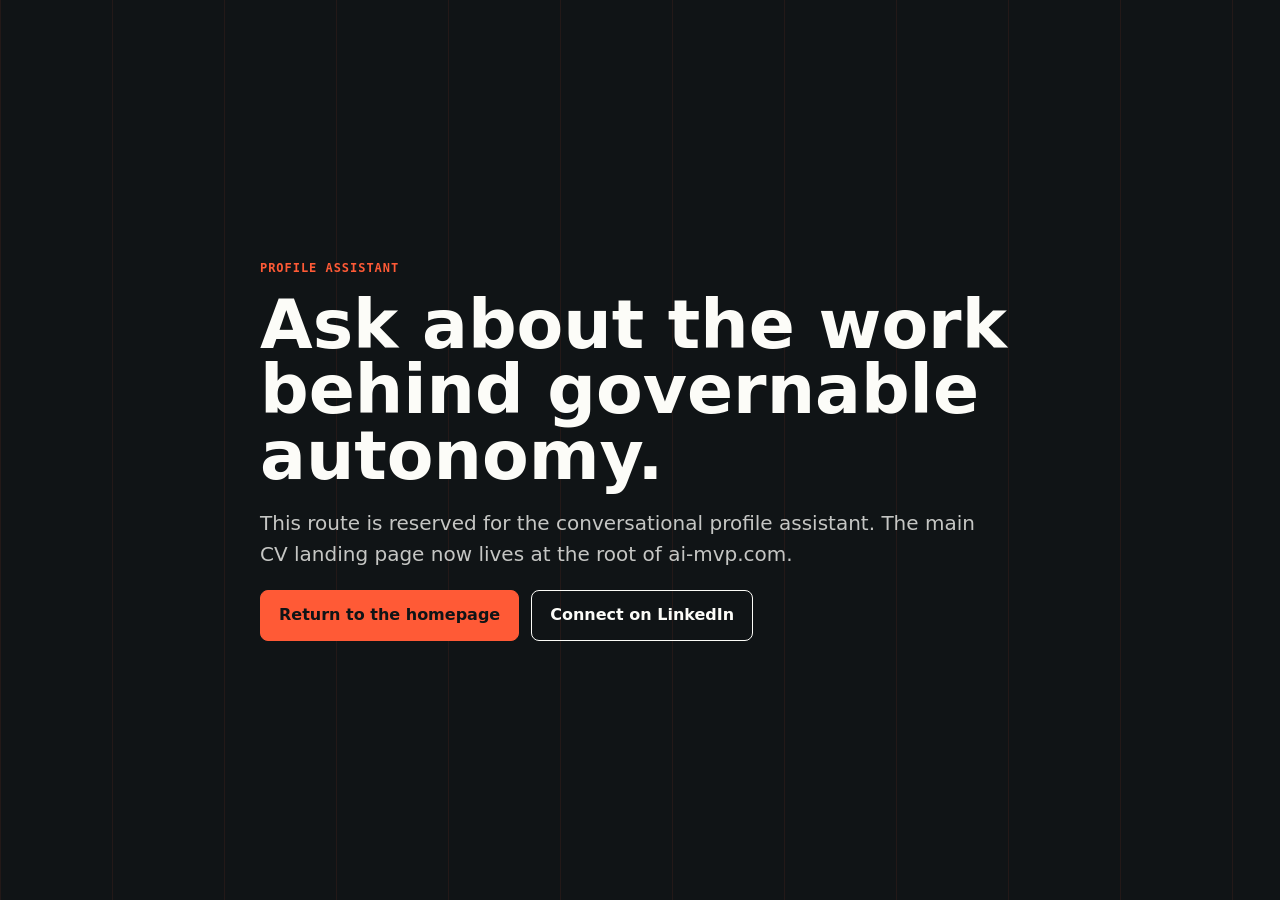
==== chat/index.html @ c0aafa68 "Publish ai-mvp landing page" ====
<!doctype html>
<html lang="en">
  <head>
    <meta charset="utf-8" />
    <meta name="viewport" content="width=device-width, initial-scale=1" />
    <title>Profile Assistant - Carlos Hernandez</title>
    <meta
      name="description"
      content="A holding page for the Carlos Hernandez profile assistant."
    />
    <link rel="canonical" href="https://ai-mvp.com/chat/" />
    <link rel="icon" href="/favicon.svg" type="image/svg+xml" />
    <link rel="stylesheet" href="/styles.css" />
  </head>
  <body>
    <main class="section section-dark" style="min-height: 100svh; display: grid; align-items: center;">
      <div class="section-inner" style="max-width: 760px;">
        <p class="eyebrow">Profile assistant</p>
        <h1>Ask about the work behind governable autonomy.</h1>
        <p class="hero-lede">
          This route is reserved for the conversational profile assistant. The main CV landing page
          now lives at the root of ai-mvp.com.
        </p>
        <div class="hero-actions">
          <a class="button primary" href="/">Return to the homepage</a>
          <a class="button secondary" href="https://www.linkedin.com/in/carloshvp">Connect on LinkedIn</a>
        </div>
      </div>
    </main>
  </body>
</html>
---- styles.css ----
:root {
  color-scheme: light;
  --paper: #f2f0e9;
  --white: #fcfcf8;
  --ink: #101416;
  --graphite: #293136;
  --steel: #657077;
  --muted: #8a928f;
  --rule: #d5d1c7;
  --signal: #ff5a36;
  --cobalt: #295dcc;
  --success: #16856b;
  --teal: #22b8aa;
  --shadow: 0 18px 60px rgba(16, 20, 22, 0.12);
  --max: 1180px;
  --radius: 8px;
  font-family:
    Inter, ui-sans-serif, system-ui, -apple-system, BlinkMacSystemFont, "Segoe UI", sans-serif;
}

* {
  box-sizing: border-box;
}

html {
  scroll-behavior: smooth;
}

body {
  margin: 0;
  background: var(--paper);
  color: var(--ink);
  font-size: 16px;
  line-height: 1.55;
}

body.nav-open {
  overflow: hidden;
}

img {
  display: block;
  max-width: 100%;
}

a {
  color: inherit;
  text-decoration-color: color-mix(in srgb, currentColor 45%, transparent);
  text-underline-offset: 0.22em;
}

a:hover {
  text-decoration-color: currentColor;
}

button,
a {
  -webkit-tap-highlight-color: transparent;
}

:focus-visible {
  outline: 3px solid var(--signal);
  outline-offset: 3px;
}

.skip-link {
  position: fixed;
  left: 16px;
  top: 16px;
  z-index: 100;
  transform: translateY(-140%);
  background: var(--white);
  color: var(--ink);
  padding: 10px 14px;
  border: 1px solid var(--rule);
  border-radius: var(--radius);
}

.skip-link:focus {
  transform: translateY(0);
}

.sr-only {
  position: absolute;
  width: 1px;
  height: 1px;
  padding: 0;
  margin: -1px;
  overflow: hidden;
  clip: rect(0, 0, 0, 0);
  white-space: nowrap;
  border: 0;
}

.site-header {
  position: fixed;
  inset: 0 0 auto 0;
  z-index: 50;
  display: flex;
  align-items: center;
  justify-content: space-between;
  gap: 24px;
  padding: 18px clamp(18px, 4vw, 56px);
  color: var(--white);
  transition:
    background 180ms ease,
    border-color 180ms ease,
    color 180ms ease;
}

.site-header.is-scrolled,
.site-header.is-open {
  background: color-mix(in srgb, var(--white) 93%, transparent);
  border-bottom: 1px solid var(--rule);
  color: var(--ink);
  backdrop-filter: blur(18px);
}

.brand {
  display: inline-flex;
  align-items: center;
  gap: 12px;
  text-decoration: none;
}

.brand-mark {
  display: grid;
  width: 38px;
  height: 38px;
  place-items: center;
  border: 1px solid currentColor;
  border-radius: 50%;
  font-family: ui-monospace, SFMono-Regular, Menlo, Consolas, monospace;
  font-size: 12px;
}

.brand strong,
.brand small {
  display: block;
}

.brand strong {
  font-size: 14px;
}

.brand small {
  color: color-mix(in srgb, currentColor 72%, transparent);
  font-size: 12px;
}

.site-nav {
  display: flex;
  align-items: center;
  gap: clamp(14px, 2.3vw, 28px);
  font-size: 14px;
}

.site-nav a {
  text-decoration: none;
}

.menu-toggle {
  display: none;
  width: 42px;
  height: 42px;
  border: 1px solid color-mix(in srgb, currentColor 35%, transparent);
  border-radius: var(--radius);
  background: transparent;
  color: inherit;
}

.menu-toggle span[aria-hidden="true"],
.menu-toggle span[aria-hidden="true"]::before,
.menu-toggle span[aria-hidden="true"]::after {
  display: block;
  width: 18px;
  height: 2px;
  margin: auto;
  background: currentColor;
  content: "";
}

.menu-toggle span[aria-hidden="true"]::before {
  transform: translateY(-6px);
}

.menu-toggle span[aria-hidden="true"]::after {
  transform: translateY(4px);
}

.section {
  padding: clamp(72px, 10vw, 128px) clamp(18px, 4vw, 56px);
}

.section-inner {
  width: min(100%, var(--max));
  margin: 0 auto;
}

.section-dark {
  background:
    linear-gradient(90deg, rgba(255, 90, 54, 0.08) 0 1px, transparent 1px 100%) 0 0 / 112px
      112px,
    var(--ink);
  color: var(--white);
}

.section-paper {
  background: var(--paper);
}

.section-white {
  background: var(--white);
}

.section-ink {
  background: var(--graphite);
  color: var(--white);
}

.eyebrow,
.status,
.panel-label,
.step-index,
time {
  font-family: ui-monospace, SFMono-Regular, Menlo, Consolas, monospace;
  letter-spacing: 0.08em;
  text-transform: uppercase;
}

.eyebrow {
  margin: 0 0 14px;
  color: var(--signal);
  font-size: 12px;
  font-weight: 700;
}

h1,
h2,
h3,
p {
  margin-top: 0;
}

h1 {
  max-width: 850px;
  margin-bottom: 20px;
  font-size: clamp(42px, 5.7vw, 68px);
  line-height: 0.96;
}

h2 {
  margin-bottom: 18px;
  font-size: clamp(32px, 4.6vw, 56px);
  line-height: 1.02;
}

h3 {
  margin-bottom: 14px;
  font-size: clamp(24px, 3vw, 34px);
  line-height: 1.1;
}

.hero {
  min-height: 100svh;
  padding: 82px clamp(18px, 4vw, 56px) 0;
}

.hero-grid {
  display: grid;
  grid-template-columns: minmax(0, 1.1fr) minmax(360px, 0.75fr);
  gap: clamp(34px, 7vw, 92px);
  align-items: center;
}

.hero-copy {
  padding: 14px 0 18px;
}

.hero-lede {
  max-width: 730px;
  color: color-mix(in srgb, var(--white) 77%, transparent);
  font-size: clamp(17px, 1.8vw, 20px);
}

.hero-actions,
.link-row,
.contact-actions {
  display: flex;
  flex-wrap: wrap;
  gap: 12px;
}

.button {
  display: inline-flex;
  min-height: 46px;
  align-items: center;
  justify-content: center;
  border: 1px solid currentColor;
  border-radius: var(--radius);
  padding: 12px 18px;
  font-weight: 700;
  text-decoration: none;
}

.button.primary {
  border-color: var(--signal);
  background: var(--signal);
  color: var(--ink);
}

.button.secondary {
  color: inherit;
}

.availability {
  max-width: 660px;
  margin: 20px 0 0;
  color: color-mix(in srgb, var(--white) 66%, transparent);
  font-size: 14px;
}

.trace-panel {
  border: 1px solid color-mix(in srgb, var(--white) 20%, transparent);
  border-radius: var(--radius);
  background: color-mix(in srgb, var(--graphite) 72%, transparent);
  box-shadow: 0 24px 70px rgba(0, 0, 0, 0.24);
  padding: clamp(18px, 2.4vw, 26px);
}

.panel-label {
  display: flex;
  justify-content: space-between;
  gap: 16px;
  margin-bottom: 26px;
  color: color-mix(in srgb, var(--white) 64%, transparent);
  font-size: 11px;
}

.trace-panel h2 {
  font-size: clamp(25px, 3vw, 36px);
}

.trace {
  position: relative;
  display: grid;
  gap: 10px;
  margin: 20px 0;
}

.trace::before {
  position: absolute;
  left: 28px;
  top: 24px;
  bottom: 24px;
  width: 1px;
  background: color-mix(in srgb, var(--white) 18%, transparent);
  content: "";
}

.trace-step {
  position: relative;
  display: grid;
  grid-template-columns: 58px 1fr;
  gap: 10px 14px;
  width: 100%;
  border: 1px solid color-mix(in srgb, var(--white) 16%, transparent);
  border-radius: var(--radius);
  background: color-mix(in srgb, var(--ink) 34%, transparent);
  color: var(--white);
  padding: 14px 16px;
  text-align: left;
  cursor: pointer;
  transition:
    border-color 180ms ease,
    background 180ms ease,
    transform 180ms ease;
}

.trace-step:hover,
.trace-step:focus-visible,
.trace-step.is-active {
  border-color: var(--signal);
  background: color-mix(in srgb, var(--signal) 12%, var(--ink));
}

.trace-step:hover,
.trace-step.is-active {
  transform: translateX(6px);
}

.trace-step strong {
  align-self: end;
  font-size: 17px;
}

.trace-step small {
  grid-column: 2;
  color: color-mix(in srgb, var(--white) 68%, transparent);
}

.step-index {
  display: grid;
  grid-row: span 2;
  width: 28px;
  height: 28px;
  place-items: center;
  border: 1px solid currentColor;
  border-radius: 50%;
  color: var(--signal);
  font-size: 10px;
}

.trace-evidence {
  min-height: 56px;
  margin: 0;
  color: color-mix(in srgb, var(--white) 76%, transparent);
}

.proof-strip {
  display: grid;
  grid-template-columns: repeat(4, minmax(0, 1fr));
  width: min(100%, var(--max));
  margin: clamp(20px, 4vw, 42px) auto 0;
  border-top: 1px solid color-mix(in srgb, var(--white) 16%, transparent);
}

.proof-strip a {
  display: grid;
  gap: 5px;
  min-height: 90px;
  align-content: center;
  border-right: 1px solid color-mix(in srgb, var(--white) 16%, transparent);
  padding: 20px clamp(14px, 2.5vw, 28px);
  text-decoration: none;
}

.proof-strip a:first-child {
  border-left: 1px solid color-mix(in srgb, var(--white) 16%, transparent);
}

.proof-strip strong {
  color: var(--signal);
  font-size: clamp(28px, 3.4vw, 40px);
  line-height: 1;
}

.proof-strip span {
  color: color-mix(in srgb, var(--white) 70%, transparent);
  font-size: 14px;
}

.section-heading {
  max-width: 760px;
  margin-bottom: clamp(34px, 5vw, 60px);
}

.section-heading p:not(.eyebrow) {
  color: var(--steel);
  font-size: 18px;
}

.feature {
  display: grid;
  gap: clamp(22px, 4vw, 42px);
  border-top: 1px solid var(--rule);
  padding: clamp(28px, 5vw, 54px) 0;
}

.feature-primary {
  grid-template-columns: minmax(0, 0.78fr) minmax(420px, 1.02fr);
  align-items: center;
}

.feature-copy {
  max-width: 650px;
}

.status {
  margin-bottom: 12px;
  color: var(--success);
  font-size: 11px;
  font-weight: 800;
}

.signal-list {
  display: grid;
  gap: 8px;
  margin: 22px 0;
  padding: 0;
  list-style: none;
}

.signal-list li {
  position: relative;
  padding-left: 20px;
  color: var(--graphite);
}

.signal-list li::before {
  position: absolute;
  left: 0;
  top: 0.7em;
  width: 7px;
  height: 7px;
  background: var(--signal);
  content: "";
}

.link-row {
  margin-top: 22px;
}

.link-row a {
  font-weight: 800;
}

.link-row a::after {
  content: " ->";
  color: var(--signal);
}

.feature-media,
.inline-evidence {
  overflow: hidden;
  border: 1px solid var(--rule);
  border-radius: var(--radius);
  background: var(--white);
  box-shadow: var(--shadow);
}

.feature-media {
  display: block;
  padding: 16px;
}

.feature-pair {
  display: grid;
  grid-template-columns: repeat(2, minmax(0, 1fr));
  gap: clamp(24px, 4vw, 48px);
}

.feature-pair .feature {
  align-content: start;
}

.inline-evidence {
  width: 100%;
  aspect-ratio: 16 / 10;
  object-fit: cover;
  object-position: top left;
}

.compact-metrics {
  display: flex;
  flex-wrap: wrap;
  gap: 10px;
  margin-top: 18px;
}

.compact-metrics span {
  border: 1px solid var(--rule);
  border-radius: var(--radius);
  background: var(--white);
  padding: 10px 12px;
  color: var(--steel);
}

.compact-metrics strong {
  color: var(--ink);
  font-size: 22px;
}

.thesis-grid {
  display: grid;
  grid-template-columns: minmax(0, 1fr) minmax(340px, 0.72fr);
  gap: clamp(32px, 6vw, 86px);
  align-items: center;
}

.thesis-grid h2 {
  max-width: 820px;
}

.thesis-map {
  display: grid;
  gap: 1px;
  border: 1px solid color-mix(in srgb, var(--white) 20%, transparent);
  background: color-mix(in srgb, var(--white) 20%, transparent);
}

.thesis-map div {
  display: grid;
  grid-template-columns: 0.78fr 1fr;
  gap: 16px;
  padding: 18px;
  background: var(--graphite);
}

.thesis-map span {
  color: color-mix(in srgb, var(--white) 62%, transparent);
}

.timeline {
  display: grid;
  margin: 0;
  padding: 0;
  list-style: none;
}

.timeline li {
  display: grid;
  grid-template-columns: 130px minmax(0, 1fr);
  gap: clamp(18px, 4vw, 44px);
  border-top: 1px solid var(--rule);
  padding: 26px 0;
}

.timeline li:last-child {
  border-bottom: 1px solid var(--rule);
}

.timeline time {
  color: var(--signal);
  font-size: 12px;
  font-weight: 800;
}

.timeline h3 {
  margin-bottom: 8px;
  font-size: clamp(22px, 2.4vw, 30px);
}

.timeline p {
  max-width: 780px;
  color: var(--steel);
}

.timeline a {
  font-weight: 800;
}

.writing-layout {
  display: grid;
  gap: 8px;
}

.publication-columns {
  display: grid;
  grid-template-columns: repeat(2, minmax(0, 1fr));
  gap: clamp(24px, 4vw, 44px);
}

.publication {
  display: grid;
  gap: 28px;
  border-top: 1px solid var(--rule);
  padding-top: 30px;
}

.publication p:not(.status) {
  color: var(--steel);
}

.article-list {
  display: grid;
  gap: 18px;
  margin: 0;
  padding: 0;
  list-style: none;
}

.article-list li {
  display: grid;
  gap: 4px;
  border-top: 1px solid var(--rule);
  padding-top: 16px;
}

.article-list a {
  font-weight: 800;
}

.article-list span {
  color: var(--steel);
  font-size: 14px;
}

.network-grid {
  display: grid;
  grid-template-columns: repeat(3, minmax(0, 1fr));
  border-top: 1px solid var(--rule);
  border-left: 1px solid var(--rule);
}

.network-grid a {
  display: grid;
  min-height: 150px;
  align-content: space-between;
  gap: 24px;
  border-right: 1px solid var(--rule);
  border-bottom: 1px solid var(--rule);
  padding: 22px;
  text-decoration: none;
  transition:
    background 180ms ease,
    color 180ms ease;
}

.network-grid a:hover,
.network-grid a:focus-visible {
  background: var(--ink);
  color: var(--white);
}

.network-grid span {
  color: var(--signal);
  font-family: ui-monospace, SFMono-Regular, Menlo, Consolas, monospace;
  font-size: 12px;
  text-transform: uppercase;
}

.network-grid strong {
  font-size: 20px;
  line-height: 1.25;
}

.contact-grid {
  display: grid;
  grid-template-columns: minmax(0, 0.85fr) minmax(280px, 0.4fr);
  gap: clamp(28px, 5vw, 80px);
  align-items: center;
}

.contact p {
  max-width: 740px;
  color: color-mix(in srgb, var(--white) 74%, transparent);
  font-size: 18px;
}

.contact-actions {
  justify-content: flex-start;
}

.contact-actions .button {
  width: 100%;
}

.site-footer {
  display: flex;
  flex-wrap: wrap;
  justify-content: center;
  gap: 14px 24px;
  border-top: 1px solid var(--rule);
  background: var(--white);
  padding: 28px clamp(18px, 4vw, 56px);
  color: var(--steel);
  font-size: 14px;
}

.site-footer a {
  font-weight: 700;
}

@media (max-width: 940px) {
  .site-header {
    padding: 14px 18px;
  }

  .menu-toggle {
    display: grid;
    place-items: center;
  }

  .site-nav {
    position: fixed;
    inset: 67px 14px auto;
    display: none;
    grid-template-columns: 1fr;
    gap: 0;
    border: 1px solid var(--rule);
    border-radius: var(--radius);
    background: var(--white);
    color: var(--ink);
    box-shadow: var(--shadow);
    overflow: hidden;
  }

  .site-header.is-open .site-nav {
    display: grid;
  }

  .site-nav a {
    border-bottom: 1px solid var(--rule);
    padding: 16px;
  }

  .site-nav a:last-child {
    border-bottom: 0;
  }

  .hero-grid,
  .feature-primary,
  .feature-pair,
  .thesis-grid,
  .publication-columns,
  .contact-grid {
    grid-template-columns: 1fr;
  }

  .hero {
    padding-top: 96px;
  }

  .trace-panel {
    margin-bottom: 20px;
  }

  .proof-strip {
    grid-template-columns: repeat(2, minmax(0, 1fr));
  }

  .proof-strip a:nth-child(odd) {
    border-left: 1px solid color-mix(in srgb, var(--white) 16%, transparent);
  }

  .network-grid {
    grid-template-columns: repeat(2, minmax(0, 1fr));
  }
}

@media (max-width: 620px) {
  h1 {
    font-size: 46px;
  }

  h2 {
    font-size: 34px;
  }

  .panel-label,
  .brand small {
    display: none;
  }

  .hero-actions .button,
  .button {
    width: 100%;
  }

  .proof-strip,
  .network-grid {
    grid-template-columns: 1fr;
  }

  .proof-strip a,
  .proof-strip a:first-child,
  .proof-strip a:nth-child(odd) {
    min-height: 92px;
    border-left: 1px solid color-mix(in srgb, var(--white) 16%, transparent);
  }

  .timeline li {
    grid-template-columns: 1fr;
    gap: 8px;
  }

  .thesis-map div {
    grid-template-columns: 1fr;
    gap: 4px;
  }
}

@media (prefers-reduced-motion: reduce) {
  *,
  *::before,
  *::after {
    scroll-behavior: auto !important;
    transition-duration: 0.01ms !important;
    animation-duration: 0.01ms !important;
    animation-iteration-count: 1 !important;
  }

  .trace-step:hover,
  .trace-step.is-active {
    transform: none;
  }
}
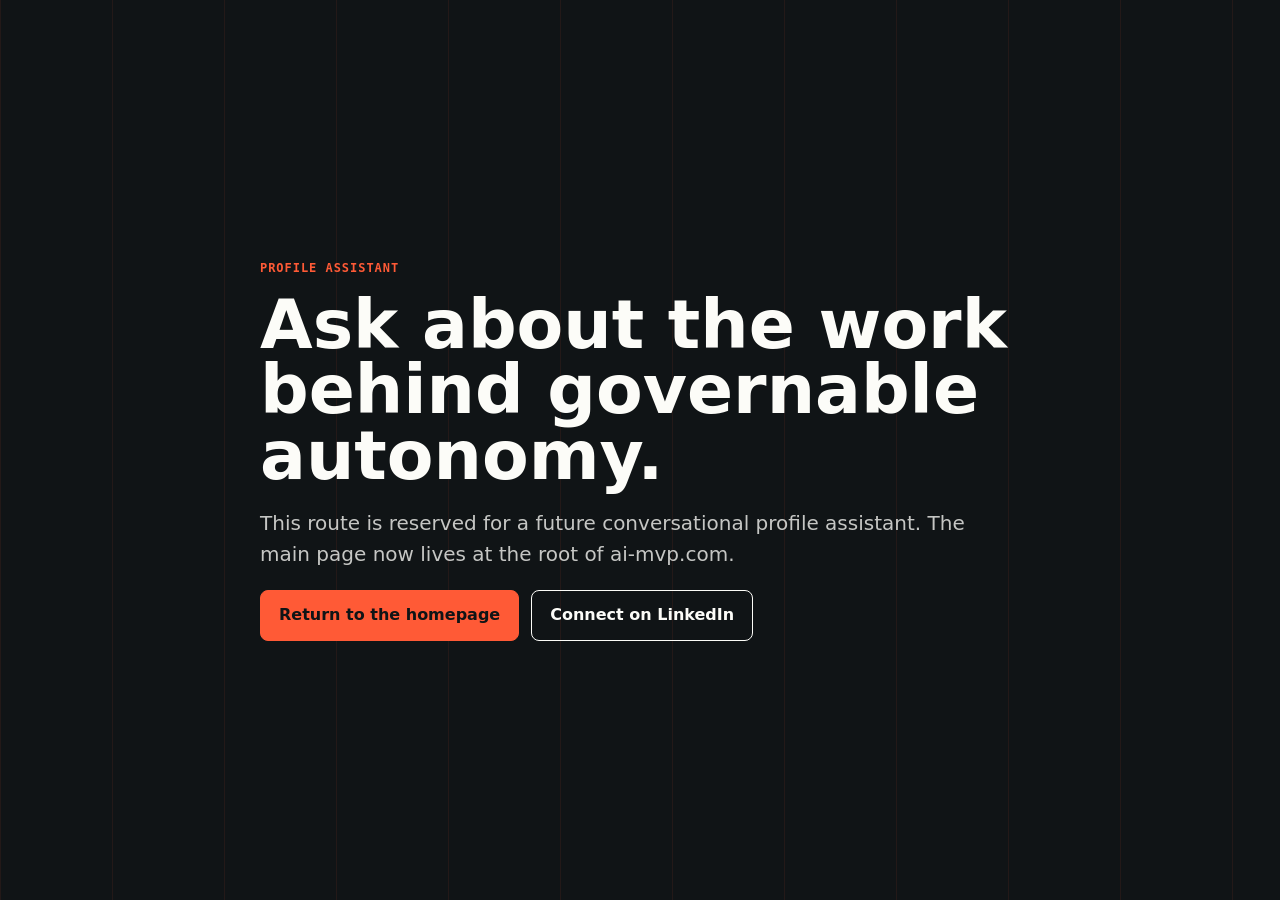
==== commit 95a43f1e: "Reduce landing page self-promotion tone" ====
--- a/chat/index.html
+++ b/chat/index.html
@@ -9,8 +9,8 @@
       content="A holding page for the Carlos Hernandez profile assistant."
     />
     <link rel="canonical" href="https://ai-mvp.com/chat/" />
-    <link rel="icon" href="/favicon.svg" type="image/svg+xml" />
-    <link rel="stylesheet" href="/styles.css" />
+    <link rel="icon" href="../favicon.svg" type="image/svg+xml" />
+    <link rel="stylesheet" href="../styles.css" />
   </head>
   <body>
     <main class="section section-dark" style="min-height: 100svh; display: grid; align-items: center;">
@@ -18,11 +18,11 @@
         <p class="eyebrow">Profile assistant</p>
         <h1>Ask about the work behind governable autonomy.</h1>
         <p class="hero-lede">
-          This route is reserved for the conversational profile assistant. The main CV landing page
-          now lives at the root of ai-mvp.com.
+          This route is reserved for a future conversational profile assistant. The main page now
+          lives at the root of ai-mvp.com.
         </p>
         <div class="hero-actions">
-          <a class="button primary" href="/">Return to the homepage</a>
+          <a class="button primary" href="../">Return to the homepage</a>
           <a class="button secondary" href="https://www.linkedin.com/in/carloshvp">Connect on LinkedIn</a>
         </div>
       </div>
